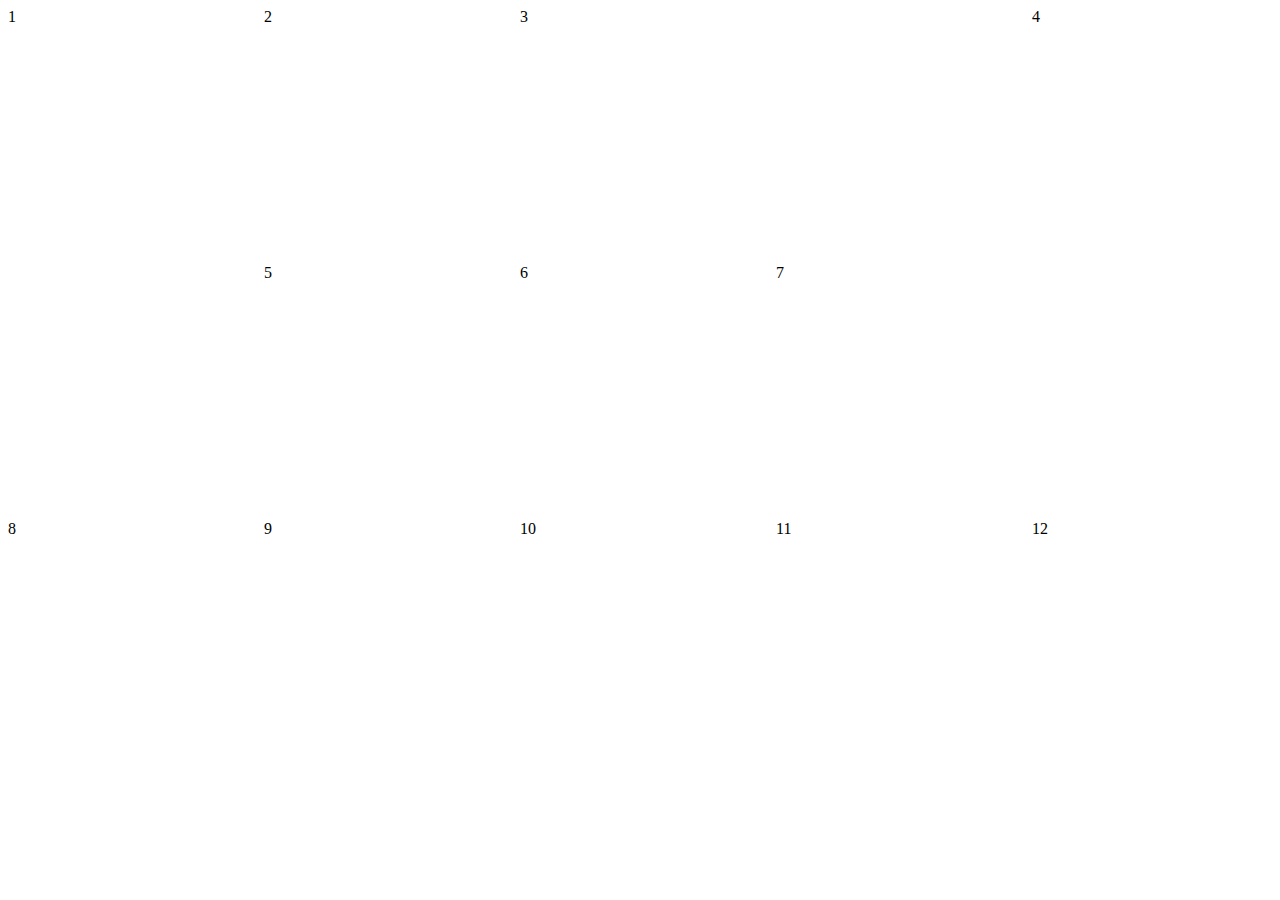
==== play-ground/css-grids/2-Photo-Gallery-Grid/photo-gallery.html @ 8c3a41cf "implement a responsive photo-gallery" ====
<!DOCTYPE html>
<html lang="en">
  <head>
    <meta charset="UTF-8" />
    <meta name="viewport" content="width=device-width, initial-scale=1.0" />
    <title>Photo Gallery</title>

    <style>
      @import url("../base.css");
      @import url("./basic-grid.css");
    </style>
  </head>
  <body>
    <section class="basic-grid">
      <div
        class="card card-tall"
        style="
          background-image: url(https://images.unsplash.com/photo-1596788571133-8d8b42ba200b);
        "
      >
        1
      </div>
      <div
        class="card"
        style="
          background-image: url(https://images.unsplash.com/photo-1597248098802-9ac4f332ce60);
        "
      >
        2
      </div>
      <div
        class="card card-wide"
        style="
          background-image: url(https://images.unsplash.com/photo-1456394555490-ef1bf0aedc46);
        "
      >
        3
      </div>
      <div
        class="card card-tall"
        style="
          background-image: url(https://images.unsplash.com/photo-1456394555490-ef1bf0aedc46);
        "
      >
        4
      </div>
      <div
        class="card"
        style="
          background-image: url(https://images.unsplash.com/photo-1456394555490-ef1bf0aedc46);
        "
      >
        5
      </div>
      <div
        class="card"
        style="
          background-image: url(https://images.unsplash.com/photo-1456394555490-ef1bf0aedc46);
        "
      >
        6
      </div>
      <div
        class="card"
        style="
          background-image: url(https://images.unsplash.com/photo-1456394555490-ef1bf0aedc46);
        "
      >
        7
      </div>
      <div
        class="card"
        style="
          background-image: url(https://images.unsplash.com/photo-1456394555490-ef1bf0aedc46);
        "
      >
        8
      </div>
      <div
        class="card"
        style="
          background-image: url(https://images.unsplash.com/photo-1456394555490-ef1bf0aedc46);
        "
      >
        9
      </div>
      <div
        class="card"
        style="
          background-image: url(https://images.unsplash.com/photo-1456394555490-ef1bf0aedc46);
        "
      >
        10
      </div>
      <div
        class="card"
        style="
          background-image: url(https://images.unsplash.com/photo-1456394555490-ef1bf0aedc46);
        "
      >
        11
      </div>
      <div
        class="card"
        style="
          background-image: url(https://images.unsplash.com/photo-1456394555490-ef1bf0aedc46);
        "
      >
        12
      </div>
    </section>
  </body>
</html>
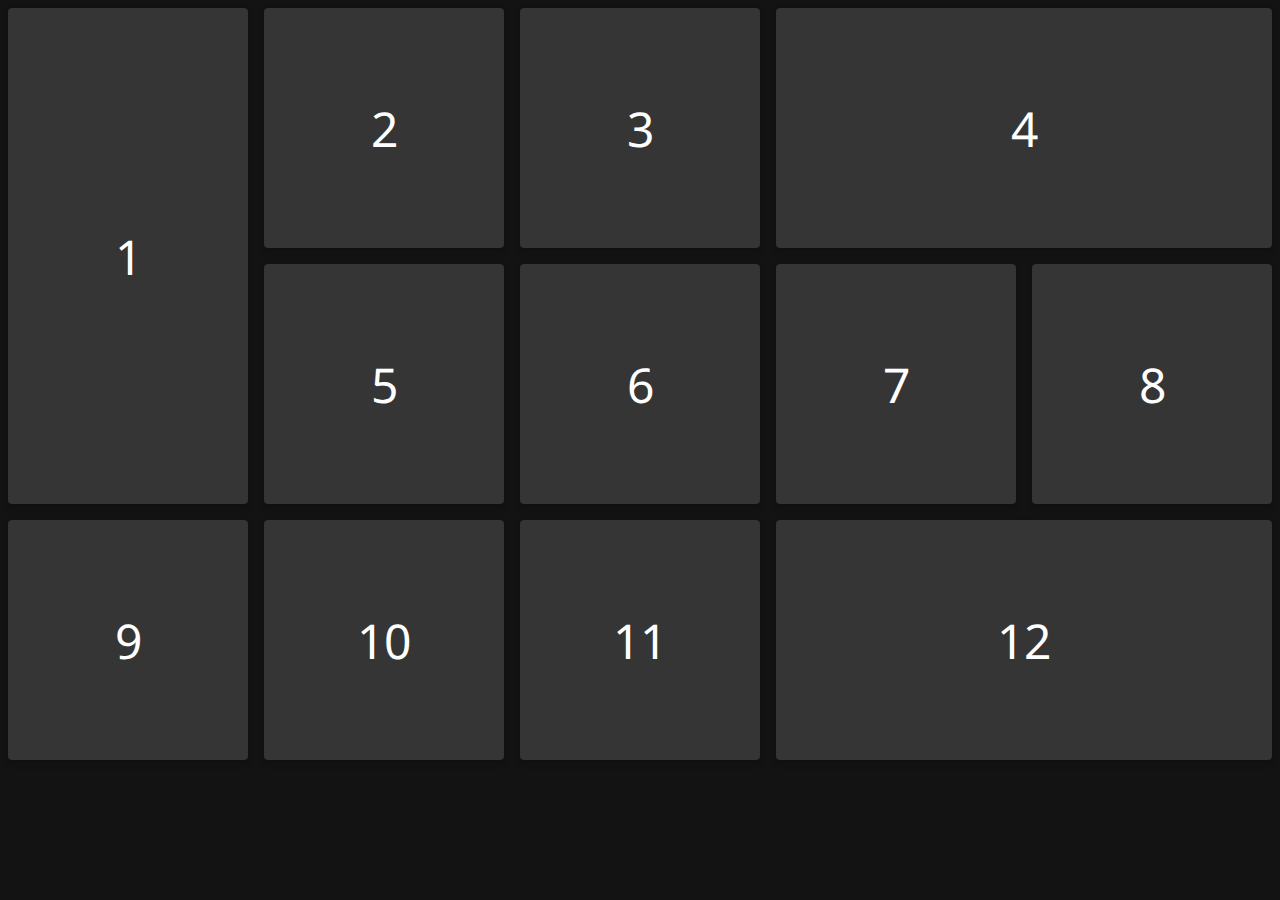
==== commit 778eaee8: "master : updated unsplash images links" ====
--- a/play-ground/css-grids/2-Photo-Gallery-Grid/photo-gallery.html
+++ b/play-ground/css-grids/2-Photo-Gallery-Grid/photo-gallery.html
@@ -6,7 +6,7 @@
     <title>Photo Gallery</title>
 
     <style>
-      @import url("../base.css");
+      @import url("../../../base.css");
       @import url("./basic-grid.css");
     </style>
   </head>
@@ -29,7 +29,7 @@
         2
       </div>
       <div
-        class="card card-wide"
+        class="card"
         style="
           background-image: url(https://images.unsplash.com/photo-1456394555490-ef1bf0aedc46);
         "
@@ -37,9 +37,9 @@
         3
       </div>
       <div
-        class="card card-tall"
+        class="card card-wide"
         style="
-          background-image: url(https://images.unsplash.com/photo-1456394555490-ef1bf0aedc46);
+          background-image: url(https://images.unsplash.com/photo-1447433693259-c8549e937d62);
         "
       >
         4
@@ -47,7 +47,7 @@
       <div
         class="card"
         style="
-          background-image: url(https://images.unsplash.com/photo-1456394555490-ef1bf0aedc46);
+          background-image: url(https://images.unsplash.com/photo-1505855265981-d52719d1f64e);
         "
       >
         5
@@ -55,7 +55,7 @@
       <div
         class="card"
         style="
-          background-image: url(https://images.unsplash.com/photo-1456394555490-ef1bf0aedc46);
+          background-image: url(https://images.unsplash.com/photo-1519681393784-d120267933ba);
         "
       >
         6
@@ -63,7 +63,7 @@
       <div
         class="card"
         style="
-          background-image: url(https://images.unsplash.com/photo-1456394555490-ef1bf0aedc46);
+          background-image: url(https://images.unsplash.com/photo-1491904768633-2b7e3e7fede5);
         "
       >
         7
@@ -71,7 +71,7 @@
       <div
         class="card"
         style="
-          background-image: url(https://images.unsplash.com/photo-1456394555490-ef1bf0aedc46);
+          background-image: url(https://images.unsplash.com/photo-1444080748397-f442aa95c3e5);
         "
       >
         8
@@ -79,7 +79,7 @@
       <div
         class="card"
         style="
-          background-image: url(https://images.unsplash.com/photo-1456394555490-ef1bf0aedc46);
+          background-image: url(https://images.unsplash.com/photo-1462480803487-a2edfd796460);
         "
       >
         9
@@ -87,7 +87,7 @@
       <div
         class="card"
         style="
-          background-image: url(https://images.unsplash.com/photo-1456394555490-ef1bf0aedc46);
+          background-image: url(https://images.unsplash.com/photo-1458668383970-8ddd3927deed);
         "
       >
         10
@@ -95,15 +95,15 @@
       <div
         class="card"
         style="
-          background-image: url(https://images.unsplash.com/photo-1456394555490-ef1bf0aedc46);
+          background-image: url(https://images.unsplash.com/photo-1454817481404-7e84c1b73b4a);
         "
       >
         11
       </div>
       <div
-        class="card"
+        class="card card-wide"
         style="
-          background-image: url(https://images.unsplash.com/photo-1456394555490-ef1bf0aedc46);
+          background-image: url(https://images.unsplash.com/photo-1464278533981-50106e6176b1);
         "
       >
         12
